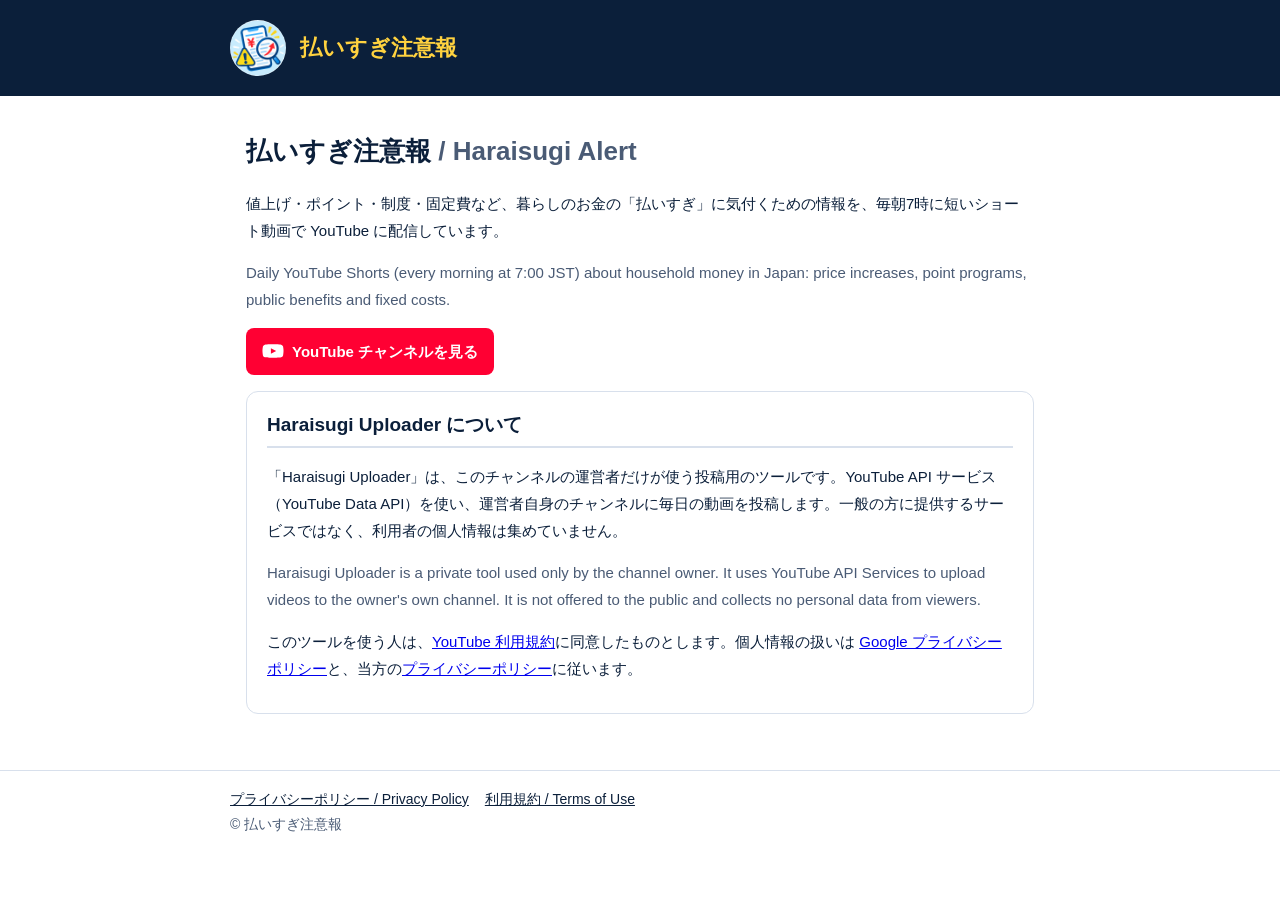
==== haraisugi/index.html @ b78574c1 "払いすぎ注意報のホームページ・プライバシーポリシー・利用規約 Co-Authored-By: Claude Opus 5.5 <noreply@anthropic.com>" ====
<!doctype html>
<html lang="ja"><head><meta charset="utf-8"><meta name="viewport" content="width=device-width,initial-scale=1">
<title>払いすぎ注意報</title><link rel="stylesheet" href="style.css"></head>
<body>
<header><div class="in brand"><img src="icon.png" alt=""><a href="index.html"><b>払いすぎ注意報</b></a></div></header>
<main>
<h1>払いすぎ注意報 <span class="en">/ Haraisugi Alert</span></h1>
<p>値上げ・ポイント・制度・固定費など、暮らしのお金の「払いすぎ」に気付くための情報を、毎朝7時に短いショート動画で YouTube に配信しています。</p>
<p class="en">Daily YouTube Shorts (every morning at 7:00 JST) about household money in Japan: price increases, point programs, public benefits and fixed costs.</p>
<p><a class="yt" href="https://www.youtube.com/@haraisugi"><svg viewBox="0 0 24 24" fill="#fff"><path d="M23 7.2a3 3 0 0 0-2.1-2.1C19 4.6 12 4.6 12 4.6s-7 0-8.9.5A3 3 0 0 0 1 7.2 31 31 0 0 0 .5 12 31 31 0 0 0 1 16.8a3 3 0 0 0 2.1 2.1c1.9.5 8.9.5 8.9.5s7 0 8.9-.5a3 3 0 0 0 2.1-2.1 31 31 0 0 0 .5-4.8 31 31 0 0 0-.5-4.8zM9.7 15.1V8.9l5.8 3.1z"/></svg>YouTube チャンネルを見る</a></p>

<div class="card">
<h2 style="margin-top:0">Haraisugi Uploader について</h2>
<p>「Haraisugi Uploader」は、このチャンネルの運営者だけが使う投稿用のツールです。YouTube API サービス（YouTube Data API）を使い、運営者自身のチャンネルに毎日の動画を投稿します。一般の方に提供するサービスではなく、利用者の個人情報は集めていません。</p>
<p class="en">Haraisugi Uploader is a private tool used only by the channel owner. It uses YouTube API Services to upload videos to the owner's own channel. It is not offered to the public and collects no personal data from viewers.</p>
<p>このツールを使う人は、<a href="https://www.youtube.com/t/terms">YouTube 利用規約</a>に同意したものとします。個人情報の扱いは <a href="https://policies.google.com/privacy">Google プライバシー ポリシー</a>と、当方の<a href="privacy.html">プライバシーポリシー</a>に従います。</p>
</div>
</main>
<footer><div class="in"><a href="privacy.html">プライバシーポリシー / Privacy Policy</a><a href="terms.html">利用規約 / Terms of Use</a><br>© 払いすぎ注意報</div></footer>
</body></html>
---- haraisugi/style.css ----
:root { --ink: #0b1f3a; --sub: #4a5b75; --line: #d8e0ec; --gold: #e0a800; --bg: #ffffff; }
* { box-sizing: border-box; }
body { margin: 0; background: var(--bg); color: var(--ink); font-family: "Yu Gothic", "Hiragino Sans", "Noto Sans JP", sans-serif; line-height: 1.8; }
header { background: var(--ink); color: #fff; padding: 20px 16px; }
header .in, main, footer .in { max-width: 820px; margin: 0 auto; }
header a { color: #fff; text-decoration: none; }
.brand { display: flex; align-items: center; gap: 14px; }
.brand img { width: 56px; height: 56px; border-radius: 50%; }
.brand b { font-size: 22px; color: #ffd23f; }
main { padding: 24px 16px 40px; }
h1 { font-size: 26px; margin: 8px 0 4px; }
h2 { font-size: 19px; margin: 28px 0 8px; padding-bottom: 4px; border-bottom: 2px solid var(--line); }
p, li { font-size: 15px; }
.date { color: var(--sub); font-size: 14px; }
.yt { display: inline-flex; align-items: center; gap: 8px; padding: 10px 16px; background: #ff0033; color: #fff; border-radius: 8px; text-decoration: none; font-weight: bold; }
.yt svg { width: 22px; height: 22px; }
.card { border: 1px solid var(--line); border-radius: 12px; padding: 16px 20px; margin: 16px 0; }
footer { border-top: 1px solid var(--line); padding: 16px; color: var(--sub); font-size: 14px; }
footer a { color: var(--ink); margin-right: 16px; }
.en { color: var(--sub); }
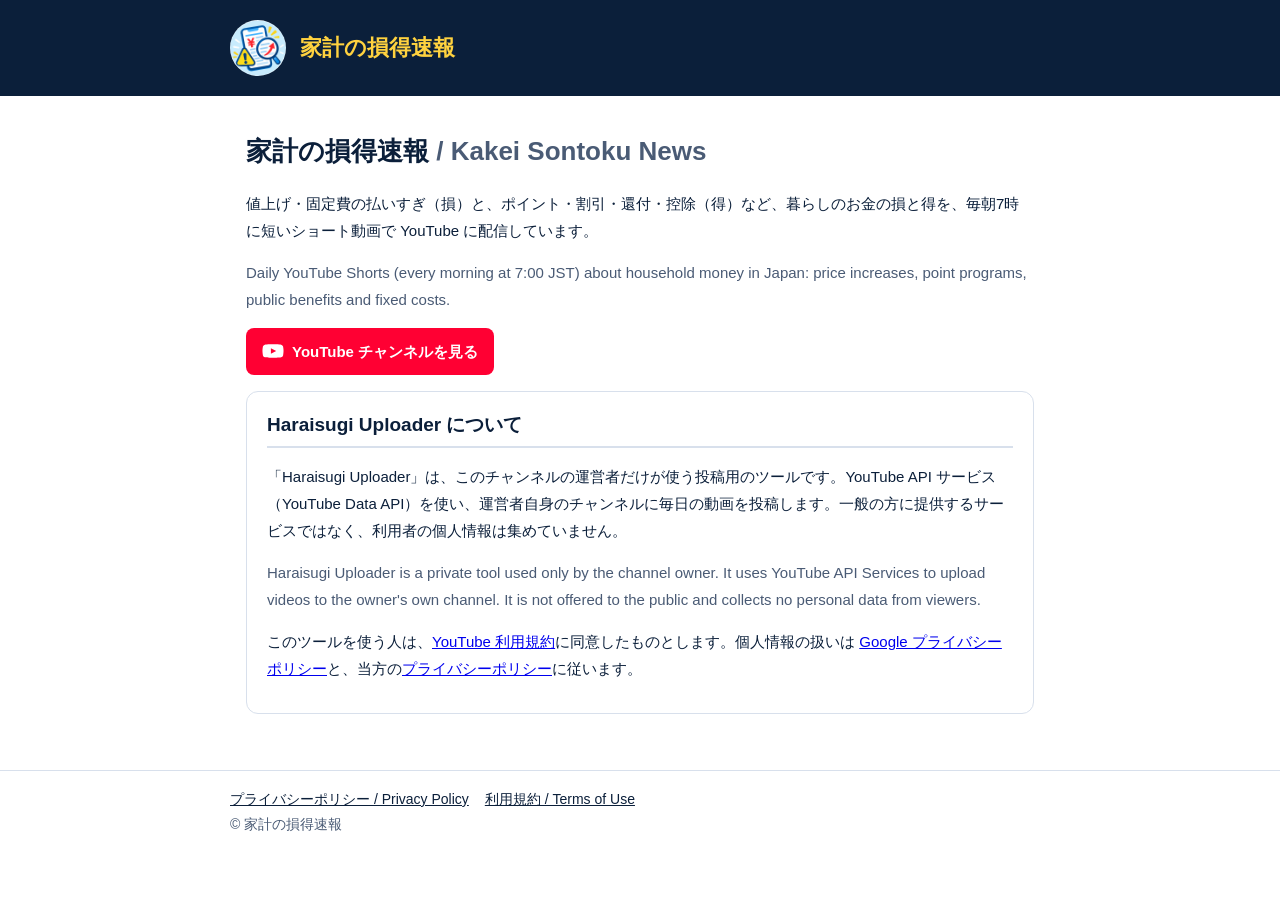
==== commit 72f2a9b3: "チャンネル名を「家計の損得速報」、ハンドルを @kakei-sontoku に変更 Co-Authored-By: Claude Opus 5.5 <noreply@anthropic.com>" ====
--- a/haraisugi/index.html
+++ b/haraisugi/index.html
@@ -1,13 +1,13 @@
 <!doctype html>
 <html lang="ja"><head><meta charset="utf-8"><meta name="viewport" content="width=device-width,initial-scale=1">
-<title>払いすぎ注意報</title><link rel="stylesheet" href="style.css"></head>
+<title>家計の損得速報</title><link rel="stylesheet" href="style.css"></head>
 <body>
-<header><div class="in brand"><img src="icon.png" alt=""><a href="index.html"><b>払いすぎ注意報</b></a></div></header>
+<header><div class="in brand"><img src="icon.png" alt=""><a href="index.html"><b>家計の損得速報</b></a></div></header>
 <main>
-<h1>払いすぎ注意報 <span class="en">/ Haraisugi Alert</span></h1>
-<p>値上げ・ポイント・制度・固定費など、暮らしのお金の「払いすぎ」に気付くための情報を、毎朝7時に短いショート動画で YouTube に配信しています。</p>
+<h1>家計の損得速報 <span class="en">/ Kakei Sontoku News</span></h1>
+<p>値上げ・固定費の払いすぎ（損）と、ポイント・割引・還付・控除（得）など、暮らしのお金の損と得を、毎朝7時に短いショート動画で YouTube に配信しています。</p>
 <p class="en">Daily YouTube Shorts (every morning at 7:00 JST) about household money in Japan: price increases, point programs, public benefits and fixed costs.</p>
-<p><a class="yt" href="https://www.youtube.com/@haraisugi"><svg viewBox="0 0 24 24" fill="#fff"><path d="M23 7.2a3 3 0 0 0-2.1-2.1C19 4.6 12 4.6 12 4.6s-7 0-8.9.5A3 3 0 0 0 1 7.2 31 31 0 0 0 .5 12 31 31 0 0 0 1 16.8a3 3 0 0 0 2.1 2.1c1.9.5 8.9.5 8.9.5s7 0 8.9-.5a3 3 0 0 0 2.1-2.1 31 31 0 0 0 .5-4.8 31 31 0 0 0-.5-4.8zM9.7 15.1V8.9l5.8 3.1z"/></svg>YouTube チャンネルを見る</a></p>
+<p><a class="yt" href="https://www.youtube.com/@kakei-sontoku"><svg viewBox="0 0 24 24" fill="#fff"><path d="M23 7.2a3 3 0 0 0-2.1-2.1C19 4.6 12 4.6 12 4.6s-7 0-8.9.5A3 3 0 0 0 1 7.2 31 31 0 0 0 .5 12 31 31 0 0 0 1 16.8a3 3 0 0 0 2.1 2.1c1.9.5 8.9.5 8.9.5s7 0 8.9-.5a3 3 0 0 0 2.1-2.1 31 31 0 0 0 .5-4.8 31 31 0 0 0-.5-4.8zM9.7 15.1V8.9l5.8 3.1z"/></svg>YouTube チャンネルを見る</a></p>
 
 <div class="card">
 <h2 style="margin-top:0">Haraisugi Uploader について</h2>
@@ -16,5 +16,5 @@
 <p>このツールを使う人は、<a href="https://www.youtube.com/t/terms">YouTube 利用規約</a>に同意したものとします。個人情報の扱いは <a href="https://policies.google.com/privacy">Google プライバシー ポリシー</a>と、当方の<a href="privacy.html">プライバシーポリシー</a>に従います。</p>
 </div>
 </main>
-<footer><div class="in"><a href="privacy.html">プライバシーポリシー / Privacy Policy</a><a href="terms.html">利用規約 / Terms of Use</a><br>© 払いすぎ注意報</div></footer>
+<footer><div class="in"><a href="privacy.html">プライバシーポリシー / Privacy Policy</a><a href="terms.html">利用規約 / Terms of Use</a><br>© 家計の損得速報</div></footer>
 </body></html>
